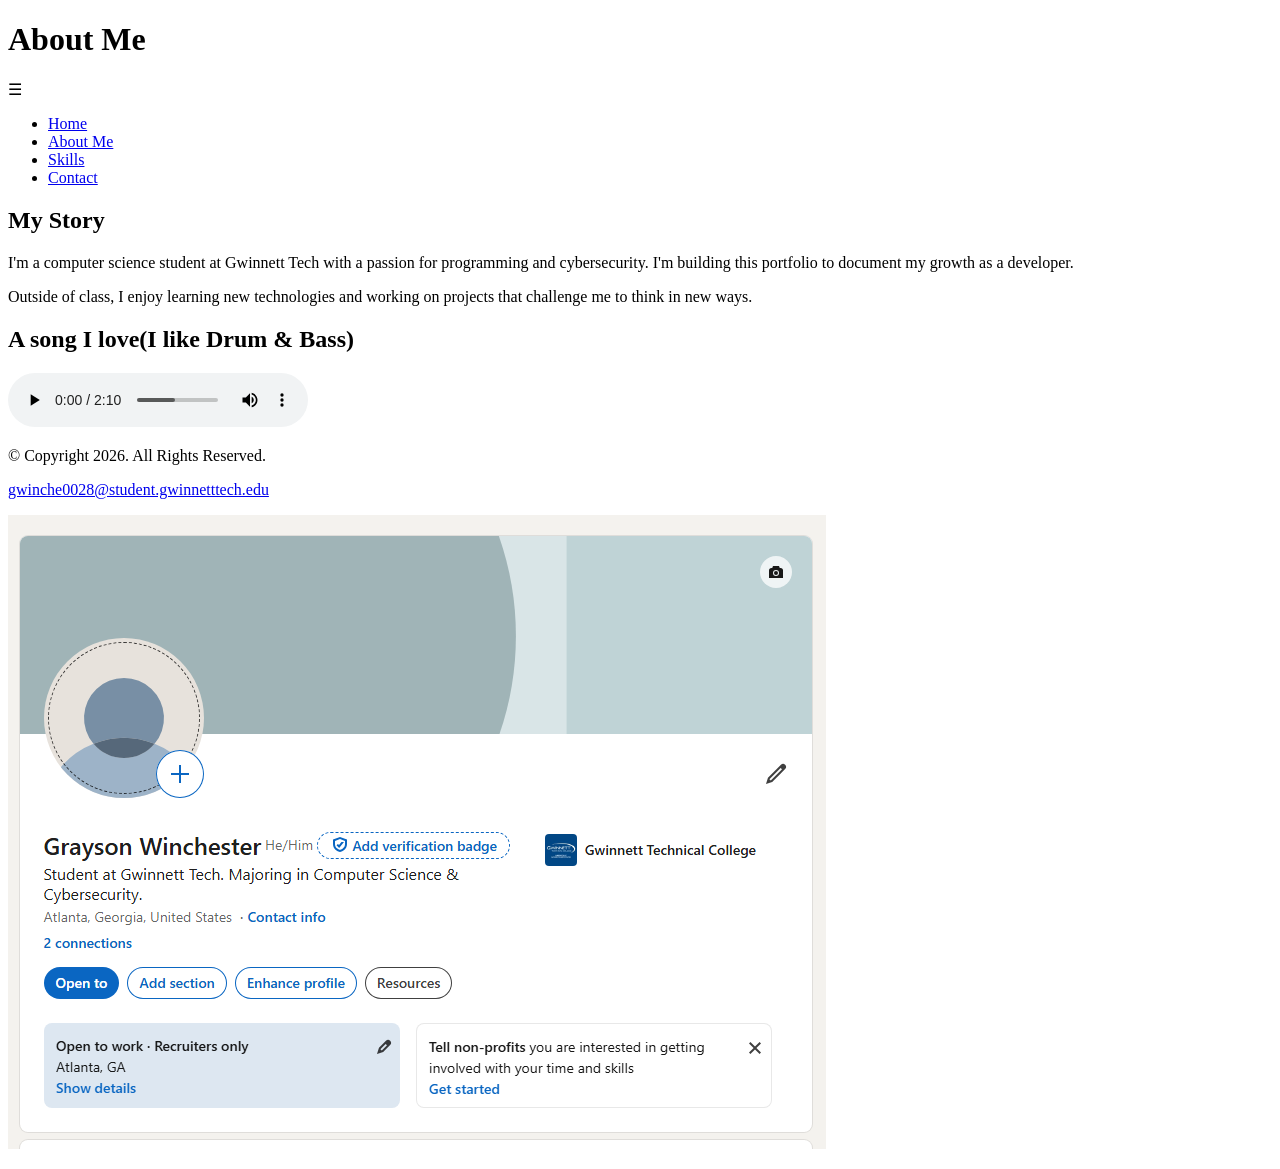
==== about.html @ f71de9a7 "Add files via upload" ====
<!DOCTYPE html>
<!-- Grayson Winchester, about.html, 6/21/2026 -->
<html lang="en">
<head>
    <meta charset="utf-8">
    <meta name="viewport" content="width=device-width, initial-scale=1.0">
	<title>About Grayson Winchester | Computer Science Student</title>
    <meta name="description" content="Learn about Grayson Winchester's background, interests, and journey studying computer science at Gwinnett Tech.">
    <title>Grayson Winchester | About Me</title>
    <link rel="stylesheet" href="styles.css">
    <link href="https://fonts.googleapis.com/css2?family=Poppins:wght@400;600;700&display=swap" rel="stylesheet">
</head>
<body>
    <header>
        <h1>About Me</h1>
    </header>
    <nav>
        <div class="hamburger" onclick="toggleMenu()">&#9776;</div>
        <ul id="navMenu">
            <li><a href="index.html">Home</a></li>
            <li><a href="about.html">About Me</a></li>
            <li><a href="skills.html">Skills</a></li>
            <li><a href="contact.html">Contact</a></li>
        </ul>
    </nav>
    <main>
        <section>
            <h2>My Story</h2>
            <p>I'm a computer science student at Gwinnett Tech with a passion for programming and cybersecurity. I'm building this portfolio to document my growth as a developer.</p>
            <p>Outside of class, I enjoy learning new technologies and working on projects that challenge me to think in new ways.</p>
        </section>
        <section>
            <h2>A song I love(I like Drum & Bass)</h2>
            <audio controls>
                <source src="media/RememberThoseDays_.mp3" type="audio/mpeg">
                <source src="media/RememberThoseDays_.ogg" type="audio/ogg">
                Your browser does not support the audio element. You can
                <a href="media/RememberThoseDays_.mp3">download the audio file</a> instead.
            </audio>
        </section>
    </main>
    <footer>
        <p>&copy; Copyright 2026. All Rights Reserved.</p>
        <p><a href="gwinche0028@student.gwinnetttech.edu">gwinche0028@student.gwinnetttech.edu</a></p>
        <p>
            <a href="https://www.linkedin.com/in/grayson-w-9117a8295/">
                <img src="linkedin.png" alt="LinkedIn" class="social-icon">
            </a>
        </p>
    </footer>
</body>
</html>
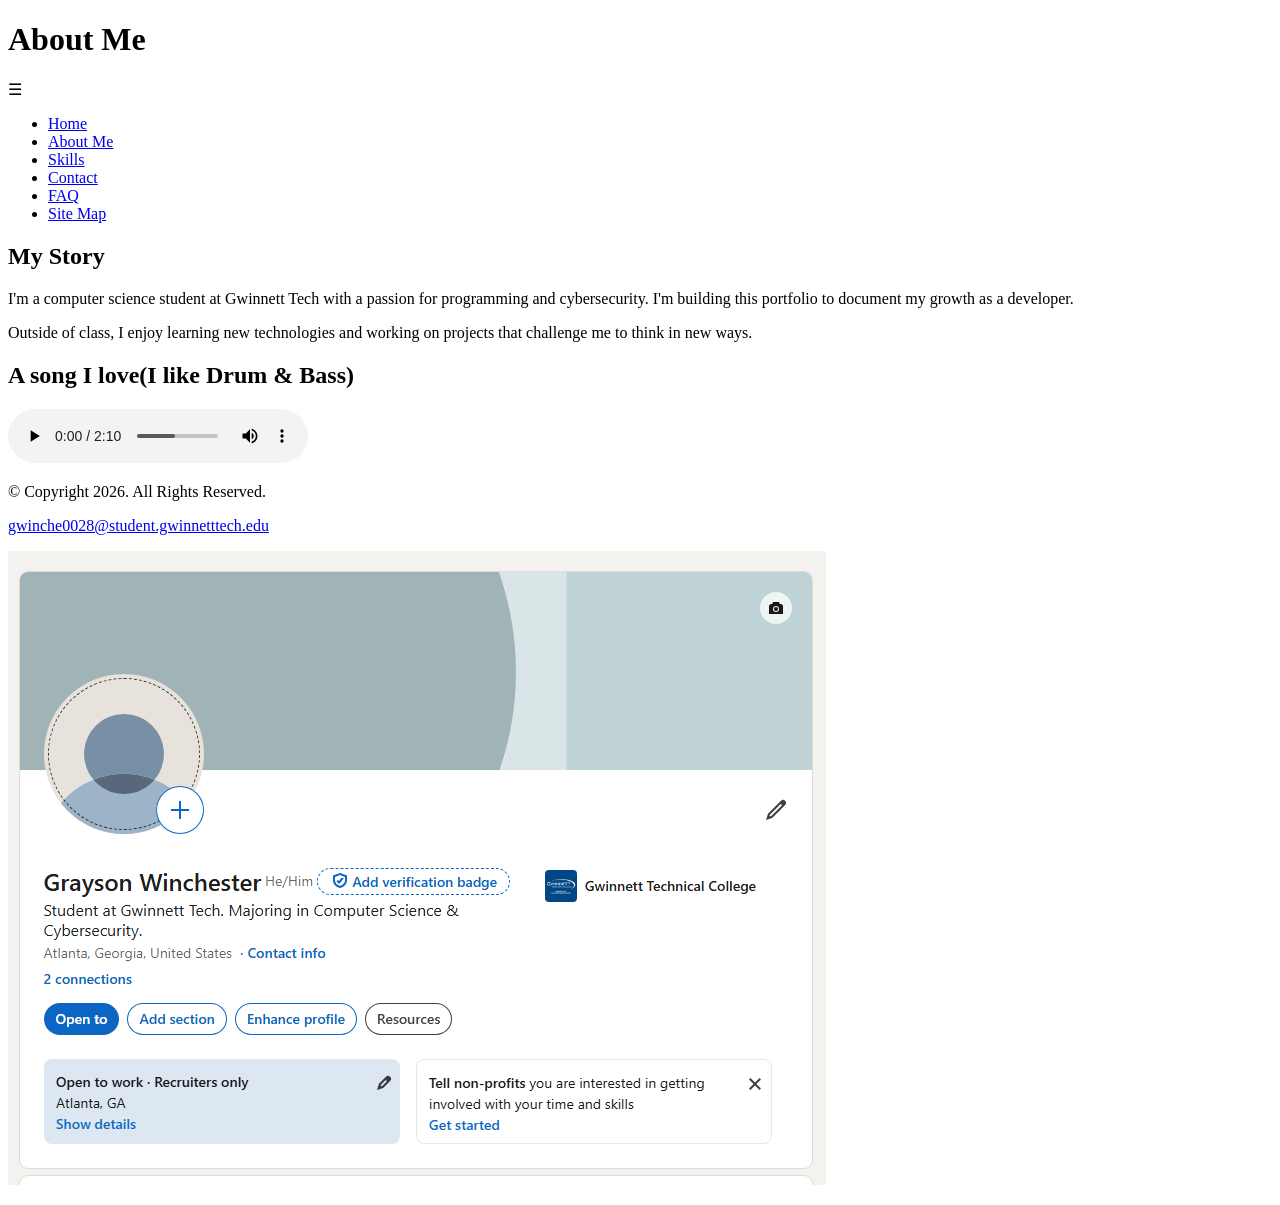
==== commit 638f60cd: "Add files via upload" ====
--- a/about.html
+++ b/about.html
@@ -21,6 +21,8 @@
             <li><a href="about.html">About Me</a></li>
             <li><a href="skills.html">Skills</a></li>
             <li><a href="contact.html">Contact</a></li>
+			<li><a href="faq.html">FAQ</a></li>
+            <li><a href="sitemap.html">Site Map</a></li>
         </ul>
     </nav>
     <main>
